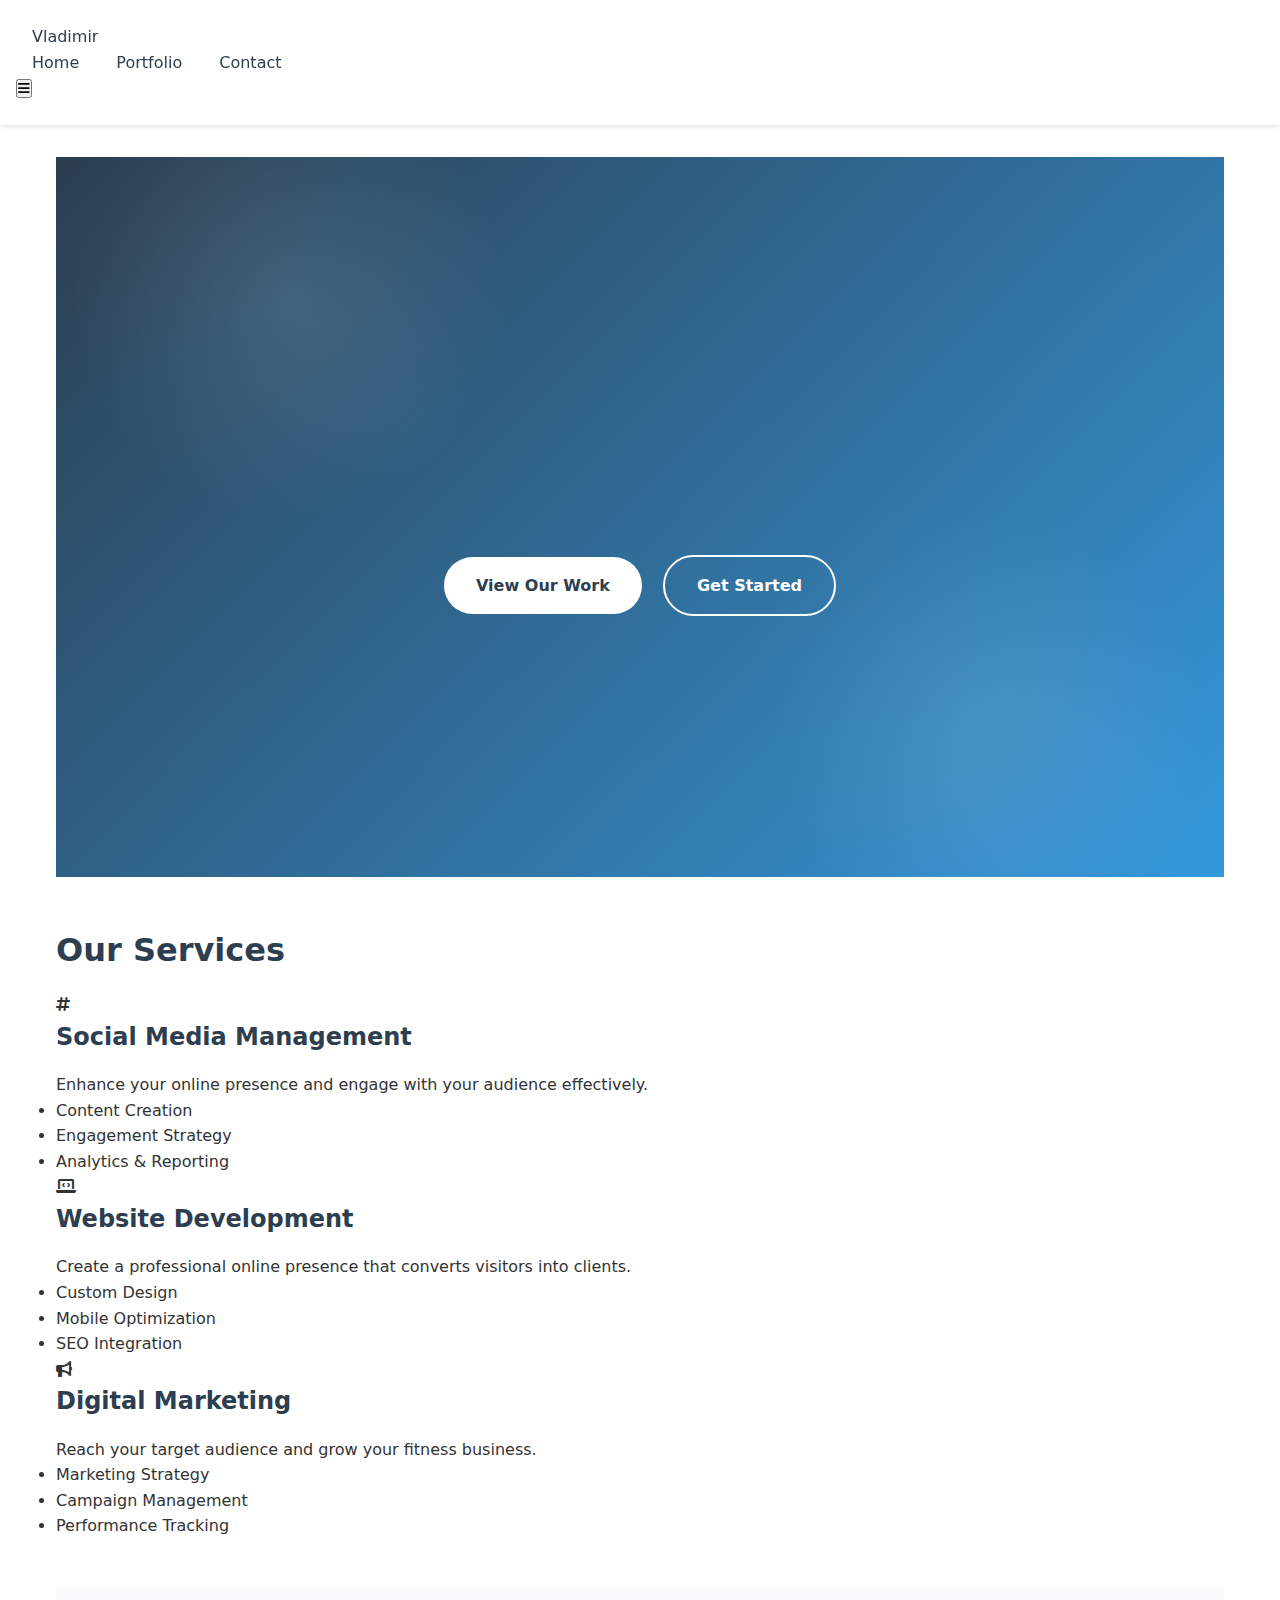
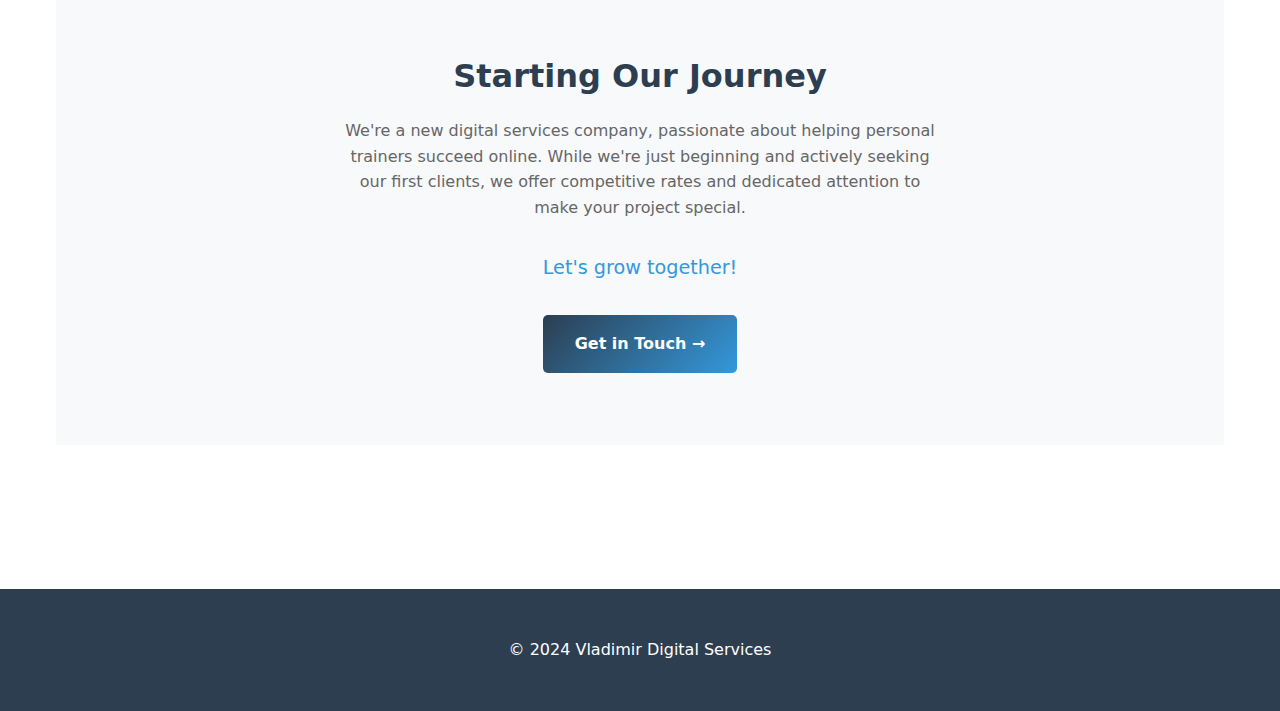
==== index.html @ 82baa069 "Fix: Move index.html to root and update navigation paths" ====
<!DOCTYPE html>
<html lang="en">
<head>
    <meta charset="UTF-8">
    <meta name="viewport" content="width=device-width, initial-scale=1.0">
    <title>Vladimir Digital Services</title>
    <link rel="stylesheet" href="src/css/styles.css">
    <link rel="stylesheet" href="https://cdnjs.cloudflare.com/ajax/libs/font-awesome/6.0.0/css/all.min.css">
</head>
<body>
    <nav class="navbar">
        <!-- Navigation will be loaded via JavaScript -->
    </nav>

    <main>
        <section class="hero-section">
            <div class="hero-content">
                <h1 class="animate-text">Vladimir</h1>
                <p class="tagline animate-text-delay">Elevating Personal Trainers Through Digital Excellence</p>
                <div class="hero-buttons">
                    <a href="pages/core/portfolio.html" class="cta-button">View Our Work</a>
                    <a href="pages/core/contact.html" class="cta-button secondary">Get Started</a>
                </div>
            </div>
            <div class="hero-background"></div>
        </section>

        <section class="services">
            <div class="section-content">
                <h2>Our Services</h2>
                <div class="service-grid">
                    <div class="service-card">
                        <i class="fas fa-hashtag"></i>
                        <h3>Social Media Management</h3>
                        <p>Enhance your online presence and engage with your audience effectively.</p>
                        <ul class="service-features">
                            <li>Content Creation</li>
                            <li>Engagement Strategy</li>
                            <li>Analytics & Reporting</li>
                        </ul>
                    </div>

                    <div class="service-card">
                        <i class="fas fa-laptop-code"></i>
                        <h3>Website Development</h3>
                        <p>Create a professional online presence that converts visitors into clients.</p>
                        <ul class="service-features">
                            <li>Custom Design</li>
                            <li>Mobile Optimization</li>
                            <li>SEO Integration</li>
                        </ul>
                    </div>

                    <div class="service-card">
                        <i class="fas fa-bullhorn"></i>
                        <h3>Digital Marketing</h3>
                        <p>Reach your target audience and grow your fitness business.</p>
                        <ul class="service-features">
                            <li>Marketing Strategy</li>
                            <li>Campaign Management</li>
                            <li>Performance Tracking</li>
                        </ul>
                    </div>
                </div>
            </div>
        </section>

        <section class="portfolio-preview">
            <div class="section-content">
                <h2>Starting Our Journey</h2>
                <p>We're a new digital services company, passionate about helping personal trainers succeed online. While we're just beginning and actively seeking our first clients, we offer competitive rates and dedicated attention to make your project special.</p>
                <p class="emphasis">Let's grow together!</p>
                <a href="pages/core/contact.html" class="cta-button">Get in Touch →</a>
            </div>
        </section>
    </main>
    
    <footer>
        <div class="footer-content">
            <p>&copy; 2024 Vladimir Digital Services</p>
        </div>
    </footer>

    <script src="src/js/navigation.js"></script>
    <script src="src/js/scripts.js"></script>
    <script src="src/js/timezone.js"></script>
</body>
</html>
---- src/css/styles.css ----
/* Main styles */
body {
    margin: 0;
    padding: 0;
    font-family: Arial, sans-serif;
}

.navbar {
    padding: 1rem;
    background-color: #f8f9fa;
}

.navbar ul {
    list-style: none;
    padding: 0;
    margin: 0;
    display: flex;
    gap: 1rem;
}

.navbar a {
    text-decoration: none;
    color: #333;
}

main {
    padding: 2rem;
}

footer {
    padding: 1rem;
    background-color: #f8f9fa;
    text-align: center;
}

/* Reset and base styles */
:root {
    --primary-color: #2c3e50;
    --secondary-color: #3498db;
    --accent-color: #e74c3c;
    --text-color: #333;
    --light-bg: #f8f9fa;
    --spacing-unit: 1rem;
    --background-light: #f9f9f9;
    --text-muted: #666;
    --success-color: #2ecc71;
}

* {
    margin: 0;
    padding: 0;
    box-sizing: border-box;
}

body {
    font-family: 'Segoe UI', system-ui, sans-serif;
    line-height: 1.6;
    color: var(--text-color);
    background-color: white;
}

/* Typography */
h1, h2, h3 {
    color: var(--primary-color);
    margin-bottom: var(--spacing-unit);
}

h1 {
    font-size: 2.5rem;
    font-weight: 700;
}

h2 {
    font-size: 2rem;
}

h3 {
    font-size: 1.5rem;
}

/* Navigation */
.navbar {
    background-color: white;
    padding: 1.5rem var(--spacing-unit);
    box-shadow: 0 2px 4px rgba(0,0,0,0.1);
    position: sticky;
    top: 0;
    z-index: 1000;
}

.navbar ul {
    list-style: none;
    display: flex;
    justify-content: center;
    gap: 2rem;
    max-width: 1200px;
    margin: 0 auto;
}

.navbar a {
    text-decoration: none;
    color: var(--primary-color);
    font-weight: 500;
    padding: 0.5rem 1rem;
    border-radius: 4px;
    transition: all 0.3s ease;
}

.navbar a:hover {
    background-color: var(--light-bg);
    color: var(--secondary-color);
}

/* Layout */
main {
    max-width: 1200px;
    margin: 0 auto;
    padding: 2rem var(--spacing-unit);
}

section {
    margin-bottom: 3rem;
}

/* Cards and Grids */
.values-grid, .portfolio-grid, .contact-methods {
    display: grid;
    grid-template-columns: repeat(auto-fit, minmax(300px, 1fr));
    gap: 2rem;
    margin-top: 2rem;
}

.value-card, .contact-card {
    background-color: var(--light-bg);
    padding: 2rem;
    border-radius: 8px;
    box-shadow: 0 2px 4px rgba(0,0,0,0.1);
    transition: transform 0.3s ease;
}

.value-card:hover, .contact-card:hover {
    transform: translateY(-5px);
}

/* Hero Section */
.hero {
    text-align: center;
    padding: 4rem 0;
    background-color: var(--light-bg);
    border-radius: 8px;
    margin-bottom: 3rem;
}

.hero .tagline {
    font-size: 1.25rem;
    color: var(--secondary-color);
}

/* Hero Section Styles */
.hero-section {
    position: relative;
    min-height: 80vh;
    display: flex;
    align-items: center;
    justify-content: center;
    overflow: hidden;
    background: linear-gradient(135deg, var(--primary-color), var(--secondary-color));
    color: white;
}

.hero-content {
    text-align: center;
    z-index: 1;
    padding: 2rem;
}

.hero-background {
    position: absolute;
    top: 0;
    left: 0;
    right: 0;
    bottom: 0;
    background: 
        radial-gradient(circle at 20% 20%, rgba(255, 255, 255, 0.1) 0%, transparent 20%),
        radial-gradient(circle at 80% 80%, rgba(255, 255, 255, 0.1) 0%, transparent 20%);
    z-index: 0;
}

.animate-text {
    opacity: 0;
    transform: translateY(20px);
    animation: fadeInUp 0.8s ease forwards;
}

.animate-text-delay {
    opacity: 0;
    transform: translateY(20px);
    animation: fadeInUp 0.8s ease forwards 0.3s;
}

@keyframes fadeInUp {
    to {
        opacity: 1;
        transform: translateY(0);
    }
}

.hero-buttons {
    margin-top: 2rem;
}

.cta-button {
    display: inline-block;
    padding: 1rem 2rem;
    margin: 0.5rem;
    border-radius: 50px;
    text-decoration: none;
    font-weight: 600;
    transition: all 0.3s ease;
    background-color: white;
    color: var(--primary-color);
}

.cta-button.secondary {
    background-color: transparent;
    border: 2px solid white;
    color: white;
}

.cta-button:hover {
    transform: translateY(-3px);
    box-shadow: 0 4px 12px rgba(0,0,0,0.1);
}

/* Features Section */
.features-section {
    padding: 4rem 2rem;
    background-color: var(--light-bg);
}

.feature-grid {
    display: grid;
    grid-template-columns: repeat(auto-fit, minmax(250px, 1fr));
    gap: 2rem;
    max-width: 1200px;
    margin: 0 auto;
}

.feature-card {
    text-align: center;
    padding: 2rem;
    background: white;
    border-radius: 10px;
    box-shadow: 0 4px 6px rgba(0,0,0,0.1);
    transition: transform 0.3s ease;
}

.feature-card:hover {
    transform: translateY(-5px);
}

.feature-card i {
    font-size: 2.5rem;
    color: var(--secondary-color);
    margin-bottom: 1rem;
}

/* About Section */
.about-section {
    padding: 4rem 2rem;
    background-color: white;
}

.about-content {
    max-width: 1200px;
    margin: 0 auto;
    text-align: center;
}

.stats-grid {
    display: grid;
    grid-template-columns: repeat(auto-fit, minmax(200px, 1fr));
    gap: 2rem;
    margin-top: 3rem;
}

.stat-card {
    padding: 2rem;
    background-color: var(--light-bg);
    border-radius: 10px;
    transition: transform 0.3s ease;
}

.stat-card:hover {
    transform: translateY(-5px);
}

.stat-number {
    display: block;
    font-size: 2.5rem;
    font-weight: 700;
    color: var(--secondary-color);
    margin-bottom: 0.5rem;
}

.stat-label {
    color: var(--text-muted);
    font-size: 1.1rem;
}

/* Services List Styles */
.service-item ul {
    list-style: none;
    padding: 0 0 0 1rem;
}

.service-item li {
    margin: 0.5rem 0;
    position: relative;
    padding-left: 1.5rem;
}

.service-item li:before {
    content: "→";
    position: absolute;
    left: 0;
    color: var(--secondary-color);
}

/* Contact Page Specifics */
.contact-info .phone, .contact-info .email {
    font-size: 1.25rem;
    color: var(--secondary-color);
    margin: 1rem 0;
}

.contact-info .email a {
    color: var(--secondary-color);
    text-decoration: none;
    transition: color 0.3s ease;
}

.contact-info .email a:hover {
    color: var(--primary-color);
    text-decoration: underline;
}

.schedule-consultation {
    border: 2px dashed var(--secondary-color);
}

/* Business Hours Styles */
.business-hours {
    margin: 1rem 0;
    padding: 1rem;
    background-color: var(--light-bg);
    border-radius: 4px;
    border-left: 4px solid var(--secondary-color);
}

/* Smaller padding for email box */
.contact-card .business-hours .email {
    margin: 0;
    padding: 0.3rem 0;
}

.business-hours .hours {
    font-weight: 500;
    color: var(--primary-color);
}

.business-hours .timezone-info {
    font-size: 0.9rem;
    color: #666;
    margin-top: 0.5rem;
}

.business-hours.open-now {
    border-left-color: #2ecc71;
}

.business-hours.open-now::after {
    content: '• Open now';
    color: #2ecc71;
}

/* Portfolio Page Styles */
.portfolio-hero {
    background: linear-gradient(135deg, var(--primary-color), var(--secondary-color));
    color: white;
    padding: 4rem 2rem;
    text-align: center;
    margin-bottom: 4rem;
}

.portfolio-hero .tagline {
    font-size: 1.2rem;
    margin-top: 1rem;
    opacity: 0.9;
}

.category-grid {
    display: grid;
    grid-template-columns: repeat(auto-fit, minmax(300px, 1fr));
    gap: 2rem;
    padding: 0 2rem;
    max-width: 1200px;
    margin: 0 auto;
}

.category-card {
    background: white;
    padding: 2rem;
    border-radius: 10px;
    box-shadow: 0 4px 6px rgba(0,0,0,0.1);
    text-align: center;
    transition: transform 0.3s ease;
}

.category-card:hover {
    transform: translateY(-5px);
}

.category-card i {
    font-size: 2.5rem;
    color: var(--secondary-color);
    margin-bottom: 1.5rem;
}

.category-card h2 {
    margin-bottom: 1rem;
    color: var(--primary-color);
}

.category-card p {
    color: var(--text-muted);
    margin-bottom: 1.5rem;
    line-height: 1.6;
}

.category-link {
    display: inline-block;
    color: var(--secondary-color);
    text-decoration: none;
    font-weight: 500;
    transition: color 0.3s ease;
}

.category-link:hover {
    color: var(--primary-color);
}

.portfolio-cta {
    background-color: var(--light-bg);
    padding: 4rem 2rem;
    margin-top: 4rem;
    text-align: center;
}

.cta-content {
    max-width: 600px;
    margin: 0 auto;
}

.cta-content h2 {
    margin-bottom: 1rem;
}

.cta-content p {
    color: var(--text-muted);
    margin-bottom: 2rem;
}

/* Portfolio Content Styles */
.portfolio-content {
    max-width: 1200px;
    margin: 0 auto;
    padding: 2rem;
}

.portfolio-item {
    display: flex;
    gap: 2rem;
    margin-bottom: 4rem;
    background: white;
    border-radius: 10px;
    box-shadow: 0 4px 6px rgba(0,0,0,0.1);
    overflow: hidden;
    transition: transform 0.3s ease;
}

.portfolio-item:hover {
    transform: translateY(-5px);
}

.video-container {
    flex: 1;
    min-width: 50%;
}

.video-container video {
    width: 100%;
    height: 100%;
    object-fit: cover;
}

.content-container {
    flex: 1;
    padding: 2rem;
    display: flex;
    flex-direction: column;
    justify-content: center;
}

.content-container h2 {
    color: var(--primary-color);
    margin-bottom: 1rem;
    font-size: 1.8rem;
}

.content-container p {
    color: var(--text-muted);
    line-height: 1.6;
    margin-bottom: 1.5rem;
}

.read-more {
    color: var(--secondary-color);
    text-decoration: none;
    font-weight: 500;
    transition: color 0.3s ease;
    margin-top: auto;
}

.read-more:hover {
    color: var(--primary-color);
}

@media (max-width: 768px) {
    .portfolio-item {
        flex-direction: column;
        margin: 2rem 1rem;
    }

    .video-container {
        min-width: 100%;
        height: 300px;
    }

    .content-container {
        padding: 1.5rem;
    }
}

/* Project Details Page Styles */
.project-details {
    max-width: 1200px;
    margin: 0 auto;
    padding: 2rem;
}

.project-header {
    text-align: center;
    margin-bottom: 3rem;
}

.project-subtitle {
    color: var(--text-muted);
    font-size: 1.1rem;
    margin-top: 0.5rem;
}

.project-content {
    display: grid;
    gap: 3rem;
    margin-bottom: 3rem;
}

.project-video {
    width: 100%;
    border-radius: 10px;
    overflow: hidden;
    box-shadow: 0 4px 6px rgba(0,0,0,0.1);
}

.project-video video {
    width: 100%;
    display: block;
}

.project-description {
    background: white;
    padding: 2rem;
    border-radius: 10px;
    box-shadow: 0 4px 6px rgba(0,0,0,0.1);
}

.project-description h2 {
    color: var(--primary-color);
    margin: 2rem 0 1rem;
}

.project-description h2:first-child {
    margin-top: 0;
}

.project-description p {
    color: var(--text-muted);
    line-height: 1.6;
    margin-bottom: 1rem;
}

.project-description ul {
    list-style-type: none;
    padding: 0;
}

.project-description li {
    color: var(--text-muted);
    padding: 0.5rem 0;
    position: relative;
    padding-left: 1.5rem;
}

.project-description li:before {
    content: "•";
    color: var(--secondary-color);
    position: absolute;
    left: 0;
}

.project-navigation {
    text-align: center;
    margin-top: 3rem;
}

.back-to-portfolio {
    display: inline-block;
    color: var(--secondary-color);
    text-decoration: none;
    font-weight: 500;
    transition: color 0.3s ease;
}

.back-to-portfolio:hover {
    color: var(--primary-color);
}

@media (max-width: 768px) {
    .project-details {
        padding: 1rem;
    }
    
    .project-content {
        gap: 2rem;
    }
    
    .project-description {
        padding: 1.5rem;
    }
}

/* Portfolio Preview Section */
.portfolio-preview {
    background-color: var(--light-bg);
    padding: 4rem var(--spacing-unit);
    text-align: center;
    margin-top: 2rem;
}

.portfolio-preview h2 {
    color: var(--primary-color);
    margin-bottom: 1rem;
    font-size: 2rem;
}

.portfolio-preview p {
    color: var(--text-muted);
    max-width: 600px;
    margin: 0 auto 2rem;
    line-height: 1.6;
}

.portfolio-preview .cta-button {
    display: inline-block;
    padding: 1rem 2rem;
    background: linear-gradient(135deg, var(--primary-color), var(--secondary-color));
    color: white;
    text-decoration: none;
    border-radius: 5px;
    transition: transform 0.3s ease, box-shadow 0.3s ease;
}

.portfolio-preview .cta-button:hover {
    transform: translateY(-2px);
    box-shadow: 0 4px 6px rgba(0,0,0,0.1);
}

@media (max-width: 768px) {
    .portfolio-preview {
        padding: 3rem 1rem;
    }
}

/* Transparency Message Styles */
.hero-message {
    max-width: 800px;
    margin: 2rem auto 0;
    padding: 1.5rem;
    background: rgba(255, 255, 255, 0.1);
    border-radius: 10px;
    backdrop-filter: blur(5px);
}

.hero-message p {
    color: white;
    margin-bottom: 1rem;
    line-height: 1.6;
}

.hero-message p:last-child {
    margin-bottom: 0;
    font-weight: 500;
}

.portfolio-preview .emphasis {
    font-size: 1.2rem;
    color: var(--secondary-color);
    font-weight: 500;
    margin: 1.5rem auto;
}

@media (max-width: 768px) {
    .hero-message {
        margin: 1.5rem 1rem 0;
        padding: 1rem;
    }
}

/* Footer */
footer {
    background-color: var(--primary-color);
    color: white;
    padding: 2rem var(--spacing-unit);
    margin-top: 4rem;
    text-align: center;
}

.footer-content {
    max-width: 1200px;
    margin: 0 auto;
    text-align: center;
    padding: 1rem;
}

/* Responsive Design */
@media (max-width: 768px) {
    .navbar ul {
        flex-direction: column;
        align-items: center;
        gap: 1rem;
    }

    h1 {
        font-size: 2rem;
    }

    .hero {
        padding: 2rem 0;
    }

    .hero-section {
        min-height: 60vh;
    }

    .feature-grid, .stats-grid {
        grid-template-columns: 1fr;
    }

    .cta-button {
        display: block;
        margin: 1rem auto;
        max-width: 80%;
    }

    .category-grid {
        grid-template-columns: 1fr;
        padding: 0 1rem;
    }
    
    .portfolio-hero {
        padding: 3rem 1rem;
    }
}

/* Animations */
@keyframes fadeIn {
    from { opacity: 0; transform: translateY(20px); }
    to { opacity: 1; transform: translateY(0); }
}

.hero, .value-card, .contact-card {
    animation: fadeIn 0.5s ease-out forwards;
}
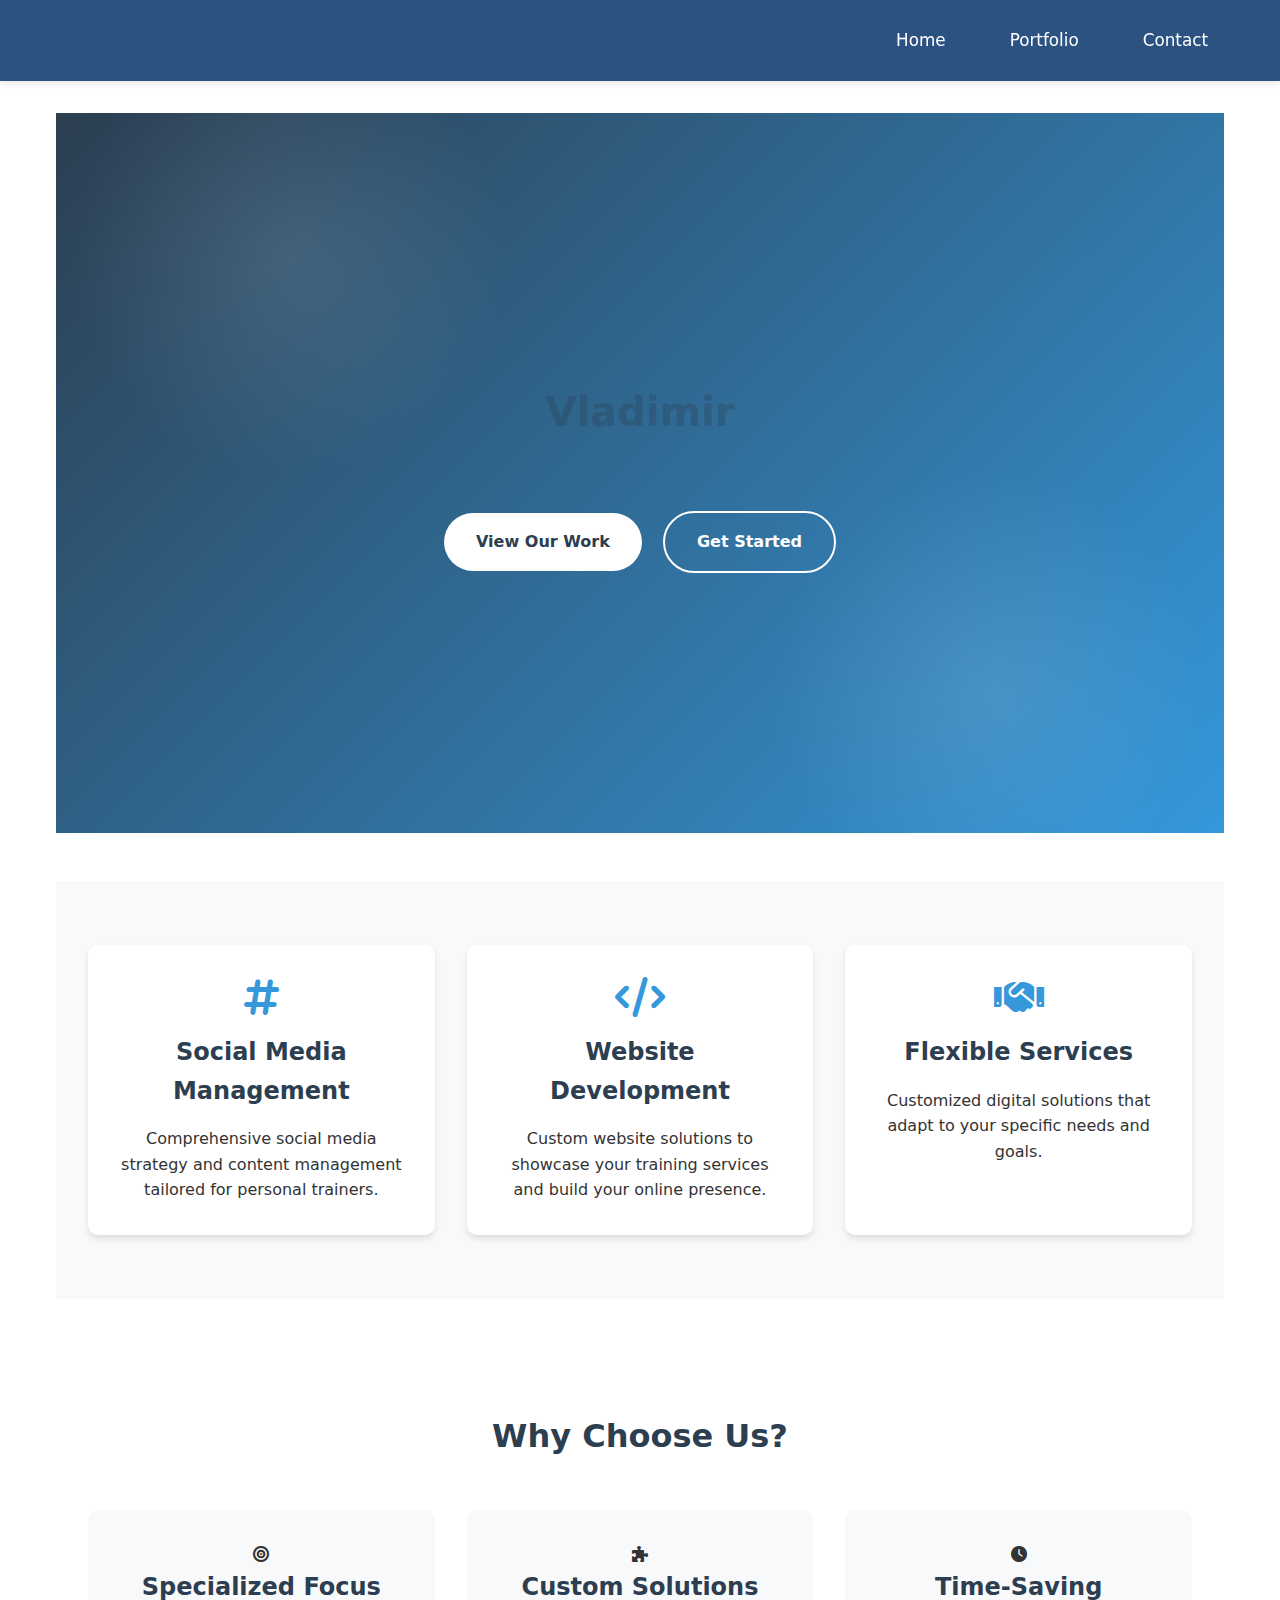
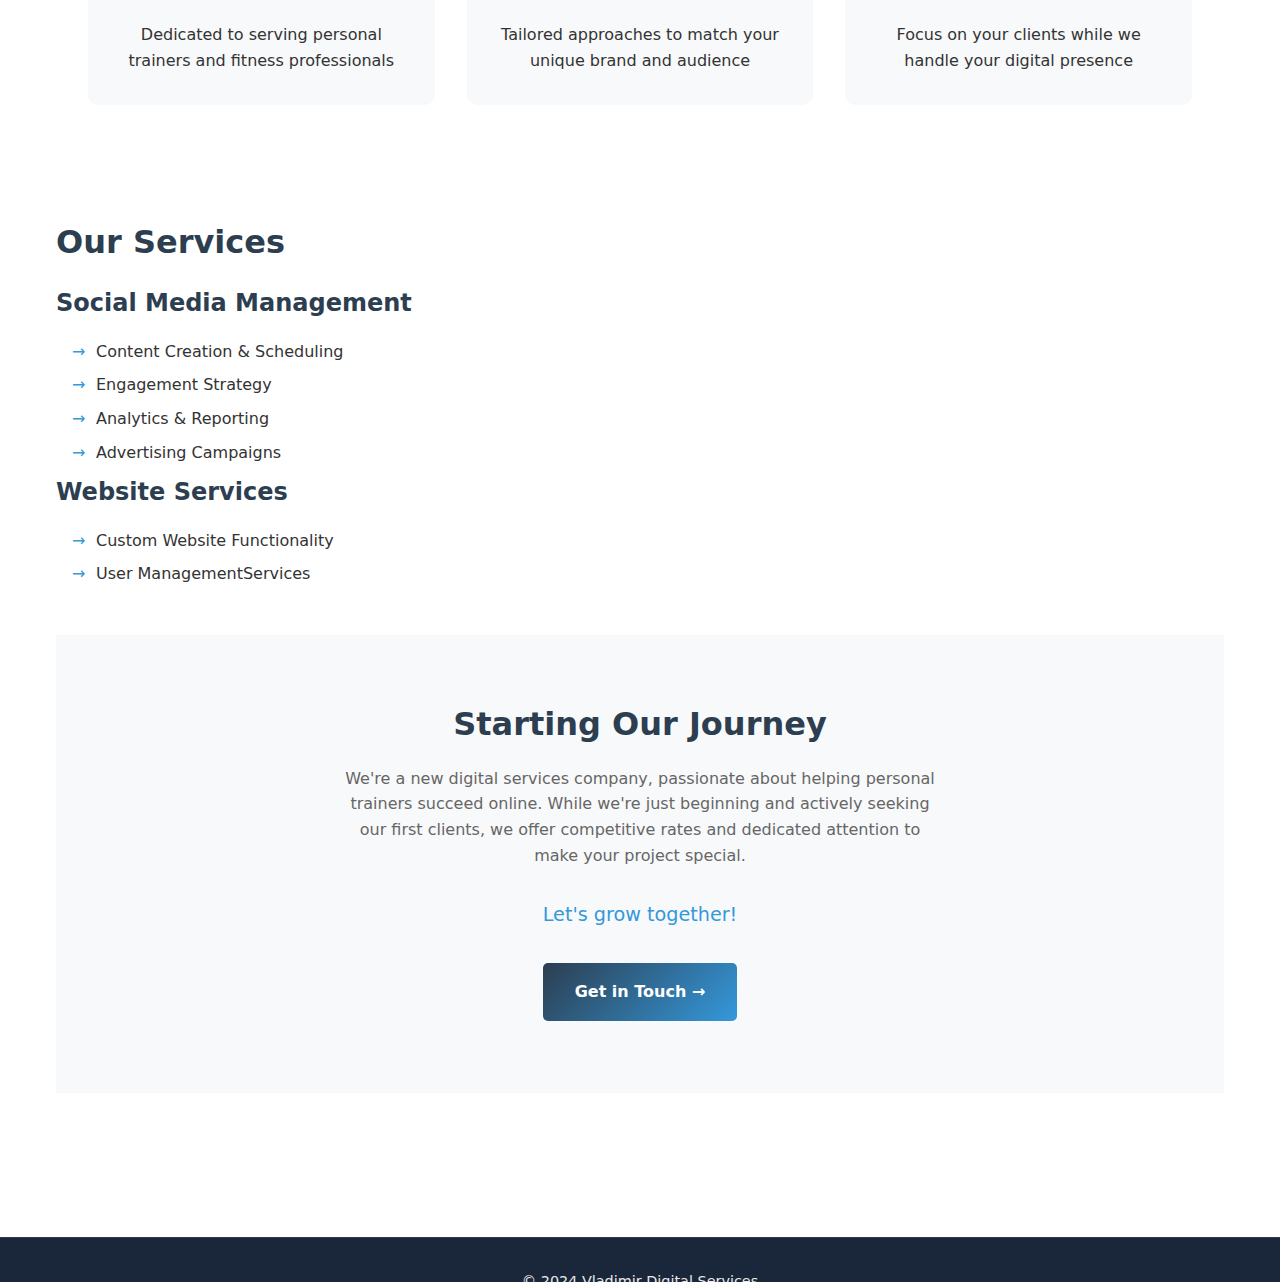
==== commit 7a1b162e: "Add root index.html for GitHub Pages" ====
--- a/index.html
+++ b/index.html
@@ -2,87 +2,10 @@
 <html lang="en">
 <head>
     <meta charset="UTF-8">
-    <meta name="viewport" content="width=device-width, initial-scale=1.0">
+    <meta http-equiv="refresh" content="0;url=pages/core/index.html">
     <title>Vladimir Digital Services</title>
-    <link rel="stylesheet" href="src/css/styles.css">
-    <link rel="stylesheet" href="https://cdnjs.cloudflare.com/ajax/libs/font-awesome/6.0.0/css/all.min.css">
 </head>
 <body>
-    <nav class="navbar">
-        <!-- Navigation will be loaded via JavaScript -->
-    </nav>
-
-    <main>
-        <section class="hero-section">
-            <div class="hero-content">
-                <h1 class="animate-text">Vladimir</h1>
-                <p class="tagline animate-text-delay">Elevating Personal Trainers Through Digital Excellence</p>
-                <div class="hero-buttons">
-                    <a href="pages/core/portfolio.html" class="cta-button">View Our Work</a>
-                    <a href="pages/core/contact.html" class="cta-button secondary">Get Started</a>
-                </div>
-            </div>
-            <div class="hero-background"></div>
-        </section>
-
-        <section class="services">
-            <div class="section-content">
-                <h2>Our Services</h2>
-                <div class="service-grid">
-                    <div class="service-card">
-                        <i class="fas fa-hashtag"></i>
-                        <h3>Social Media Management</h3>
-                        <p>Enhance your online presence and engage with your audience effectively.</p>
-                        <ul class="service-features">
-                            <li>Content Creation</li>
-                            <li>Engagement Strategy</li>
-                            <li>Analytics & Reporting</li>
-                        </ul>
-                    </div>
-
-                    <div class="service-card">
-                        <i class="fas fa-laptop-code"></i>
-                        <h3>Website Development</h3>
-                        <p>Create a professional online presence that converts visitors into clients.</p>
-                        <ul class="service-features">
-                            <li>Custom Design</li>
-                            <li>Mobile Optimization</li>
-                            <li>SEO Integration</li>
-                        </ul>
-                    </div>
-
-                    <div class="service-card">
-                        <i class="fas fa-bullhorn"></i>
-                        <h3>Digital Marketing</h3>
-                        <p>Reach your target audience and grow your fitness business.</p>
-                        <ul class="service-features">
-                            <li>Marketing Strategy</li>
-                            <li>Campaign Management</li>
-                            <li>Performance Tracking</li>
-                        </ul>
-                    </div>
-                </div>
-            </div>
-        </section>
-
-        <section class="portfolio-preview">
-            <div class="section-content">
-                <h2>Starting Our Journey</h2>
-                <p>We're a new digital services company, passionate about helping personal trainers succeed online. While we're just beginning and actively seeking our first clients, we offer competitive rates and dedicated attention to make your project special.</p>
-                <p class="emphasis">Let's grow together!</p>
-                <a href="pages/core/contact.html" class="cta-button">Get in Touch →</a>
-            </div>
-        </section>
-    </main>
-    
-    <footer>
-        <div class="footer-content">
-            <p>&copy; 2024 Vladimir Digital Services</p>
-        </div>
-    </footer>
-
-    <script src="src/js/navigation.js"></script>
-    <script src="src/js/scripts.js"></script>
-    <script src="src/js/timezone.js"></script>
+    <p>If you are not redirected automatically, <a href="pages/core/index.html">click here</a>.</p>
 </body>
 </html>
